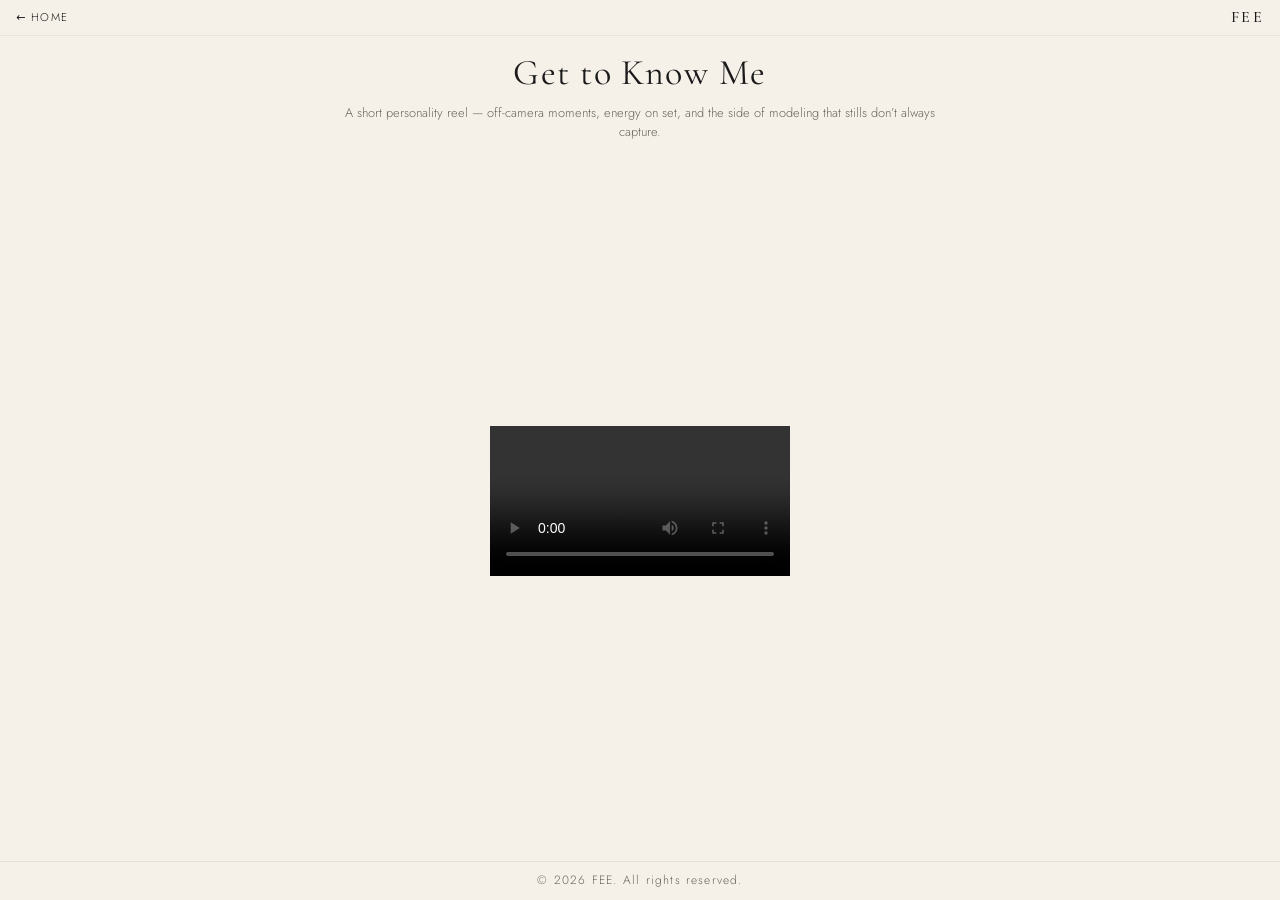
==== get-to-know-me/index.html @ 18162d3c "Launch FEE modeling portfolio for felisawiley.com. Static site with portfolio gallery, past-work pag" ====
<!DOCTYPE html>
<html lang="en">
<head>
  <meta charset="UTF-8">
  <meta name="viewport" content="width=device-width, initial-scale=1.0">
  <title>Get to Know Me | FEE — Personality Reel</title>
  <meta name="description" content="Watch FEE's personality reel — off-camera moments, on-set energy, and the side of modeling that stills don't always capture.">
  <meta name="robots" content="index, follow">
  <link rel="canonical" href="https://felisawiley.com/get-to-know-me/">
  <meta property="og:type" content="video.other">
  <meta property="og:site_name" content="FEE">
  <meta property="og:title" content="Get to Know Me | FEE — Personality Reel">
  <meta property="og:description" content="Personality reel featuring fashion model FEE — energy on set and off-camera moments.">
  <meta property="og:url" content="https://felisawiley.com/get-to-know-me/">
  <meta property="og:image" content="https://felisawiley.com/images/web/personality-laugh.jpg">
  <meta property="og:video" content="https://felisawiley.com/videos/get-to-know-me.mp4">
  <meta property="og:video:type" content="video/mp4">
  <meta name="twitter:card" content="summary_large_image">
  <meta name="twitter:title" content="Get to Know Me | FEE — Personality Reel">
  <meta name="twitter:description" content="Personality reel featuring fashion model FEE — energy on set and off-camera moments.">
  <meta name="twitter:image" content="https://felisawiley.com/images/web/personality-laugh.jpg">
  <script type="application/ld+json">
  {
    "@context": "https://schema.org",
    "@graph": [
      {
        "@type": "BreadcrumbList",
        "itemListElement": [
          { "@type": "ListItem", "position": 1, "name": "Home", "item": "https://felisawiley.com/" },
          { "@type": "ListItem", "position": 2, "name": "Get to Know Me", "item": "https://felisawiley.com/get-to-know-me/" }
        ]
      },
      {
        "@type": "VideoObject",
        "name": "Get to Know Me — FEE Personality Reel",
        "description": "Personality reel of fashion model FEE.",
        "contentUrl": "https://felisawiley.com/videos/get-to-know-me.mp4",
        "thumbnailUrl": "https://felisawiley.com/images/web/personality-laugh.jpg"
      }
    ]
  }
  </script>
  <link rel="preconnect" href="https://fonts.googleapis.com">
  <link rel="preconnect" href="https://fonts.gstatic.com" crossorigin>
  <link href="https://fonts.googleapis.com/css2?family=Cormorant+Garamond:ital,wght@0,400;0,500;0,600;1,400&family=Jost:wght@300;400;500&display=swap" rel="stylesheet">
  <link rel="stylesheet" href="../css/style.css">
</head>
<body class="subpage subpage--video">
  <header class="subpage-header">
    <a href="/" class="subpage-back">&larr; Home</a>
    <a href="/" class="nav-logo">FEE</a>
  </header>

  <main class="subpage-main">
    <article class="subpage-article">
      <h1>Get to Know Me</h1>
      <p class="subpage-blurb">
        A short personality reel — off-camera moments, energy on set, and the side of modeling that stills don&rsquo;t always capture.
      </p>

      <div class="video-wrap video-wrap--viewport">
        <video controls playsinline preload="metadata" title="FEE personality reel">
          <source src="../videos/get-to-know-me.mp4" type="video/mp4">
          Your browser does not support embedded video.
        </video>
      </div>
    </article>
  </main>

  <footer class="site-footer">
    <p>&copy; <span id="year"></span> FEE. All rights reserved.</p>
  </footer>

  <script src="../js/main.js"></script>
</body>
</html>
---- css/style.css ----
:root {
  --cream: #f5f0e8;
  --sand: #d4c4a8;
  --charcoal: #1a1a1a;
  --warm-gray: #6b6560;
  --accent: #8b3a3a;
  --white: #ffffff;
  --font-display: "Cormorant Garamond", Georgia, serif;
  --font-body: "Jost", system-ui, sans-serif;
  --header-height: 2.25rem;
  --section-pad-y: 2.5rem;
  --section-pad-x: 1.25rem;
  --transition: 0.35s cubic-bezier(0.4, 0, 0.2, 1);
}

*,
*::before,
*::after {
  box-sizing: border-box;
  margin: 0;
  padding: 0;
}

html {
  scroll-behavior: smooth;
  overflow-x: clip;
  width: 100%;
}

body {
  font-family: var(--font-body);
  font-weight: 300;
  font-size: 1rem;
  line-height: 1.6;
  color: var(--charcoal);
  background: var(--cream);
  -webkit-font-smoothing: antialiased;
  width: 100%;
  max-width: 100%;
  overflow-x: clip;
}

main {
  width: 100%;
  max-width: 100%;
}

img {
  display: block;
  max-width: 100%;
  height: auto;
}

a {
  color: inherit;
  text-decoration: none;
}

button {
  font: inherit;
  cursor: pointer;
  border: none;
  background: none;
}

/* Header */

.site-header {
  position: fixed;
  top: 0;
  left: 0;
  right: 0;
  z-index: 100;
  height: var(--header-height);
  background: rgba(245, 240, 232, 0.92);
  backdrop-filter: blur(12px);
  border-bottom: 1px solid rgba(26, 26, 26, 0.06);
}

.nav {
  max-width: 1200px;
  margin: 0 auto;
  padding: 0 1rem;
  height: 100%;
  display: flex;
  align-items: center;
  justify-content: space-between;
}

.nav-logo {
  font-family: var(--font-display);
  font-size: 1rem;
  font-weight: 500;
  letter-spacing: 0.15em;
}

.nav-links {
  display: flex;
  gap: 1.25rem;
  list-style: none;
}

.nav-links a {
  font-size: 0.625rem;
  font-weight: 400;
  letter-spacing: 0.15em;
  text-transform: uppercase;
  transition: color var(--transition);
}

.nav-links a:hover {
  color: var(--accent);
}

.nav-toggle {
  display: none;
  flex-direction: column;
  gap: 6px;
  padding: 4px;
}

.nav-toggle span {
  display: block;
  width: 24px;
  height: 1.5px;
  background: var(--charcoal);
  transition: var(--transition);
}

/* Hero */

.hero {
  min-height: auto;
  width: 100%;
  max-width: 100%;
  padding: calc(var(--header-height) + 0.75rem) var(--section-pad-x) 0.75rem;
  display: flex;
  align-items: center;
  justify-content: center;
  text-align: center;
}

.hero-content {
  width: 100%;
  max-width: 900px;
  padding: 0;
}

.hero-eyebrow {
  font-size: 0.6rem;
  letter-spacing: 0.2em;
  text-transform: uppercase;
  color: var(--warm-gray);
  margin-bottom: 0.35rem;
}

.hero h1 {
  font-family: var(--font-display);
  font-size: clamp(2rem, 6vw, 3.25rem);
  font-weight: 400;
  line-height: 0.95;
  letter-spacing: 0.06em;
  margin-bottom: 0.35rem;
}

.hero-tagline {
  font-size: 0.85rem;
  color: var(--warm-gray);
  margin-bottom: 0.75rem;
  font-style: italic;
  font-family: var(--font-display);
}

.btn {
  display: inline-block;
  padding: 0.6rem 1.5rem;
  font-size: 0.65rem;
  font-weight: 400;
  letter-spacing: 0.2em;
  text-transform: uppercase;
  border: 1px solid var(--charcoal);
  transition: background var(--transition), color var(--transition);
}

.btn:hover {
  background: var(--charcoal);
  color: var(--cream);
}

.hero-actions {
  display: flex;
  flex-wrap: wrap;
  gap: 0.65rem;
  justify-content: center;
  max-width: 100%;
}

.btn--outline {
  background: transparent;
}

.btn--outline:hover {
  background: var(--charcoal);
  color: var(--cream);
}

/* About */

.about {
  padding: var(--section-pad-y) var(--section-pad-x);
  background: var(--white);
}

.about-inner {
  max-width: 1100px;
  margin: 0 auto;
  display: grid;
  grid-template-columns: 1fr 1fr;
  gap: 4rem;
  align-items: center;
}

.about-image img {
  width: 100%;
  aspect-ratio: 4 / 5;
  object-fit: cover;
}

.about-inner--text {
  grid-template-columns: 1fr;
  max-width: 680px;
  text-align: center;
}

.about-text h2,
.stats h2,
.portfolio h2,
.past-work h2,
.contact h2 {
  font-family: var(--font-display);
  font-size: clamp(1.75rem, 4vw, 2.5rem);
  font-weight: 400;
  margin-bottom: 1rem;
  letter-spacing: 0.05em;
}

.about-text p {
  color: var(--warm-gray);
  margin-bottom: 0.75rem;
}

.about-text p:last-child {
  margin-bottom: 0;
}

/* Stats */

.stats {
  padding: var(--section-pad-y) var(--section-pad-x);
  background: var(--charcoal);
  color: var(--cream);
}

.stats-inner {
  max-width: 900px;
  margin: 0 auto;
  text-align: center;
}

.stats h2 {
  color: var(--cream);
}

.stats-grid {
  display: grid;
  grid-template-columns: repeat(4, 1fr);
  gap: 1.25rem 1rem;
  margin-top: 1.25rem;
}

.stat dt {
  font-size: 0.7rem;
  letter-spacing: 0.2em;
  text-transform: uppercase;
  color: var(--sand);
  margin-bottom: 0.4rem;
}

.stat dd {
  font-family: var(--font-display);
  font-size: 1.35rem;
  font-weight: 500;
}

/* Past Work */

.past-work {
  padding: var(--section-pad-y) var(--section-pad-x);
  background: var(--white);
}

.past-work-inner {
  max-width: 1200px;
  margin: 0 auto;
}

.section-tag {
  font-size: 0.65rem;
  letter-spacing: 0.25em;
  text-transform: uppercase;
  color: var(--warm-gray);
  text-align: center;
  margin-bottom: 0.35rem;
}

.past-work h2 {
  text-align: center;
  letter-spacing: 0.04em;
}

.past-work-list {
  list-style: none;
  max-width: 640px;
  margin: 0 auto;
}

.past-work-link {
  display: block;
  padding: 0.85rem 0;
  border-bottom: 1px solid rgba(26, 26, 26, 0.1);
  transition: color var(--transition);
}

.past-work-list li:first-child .past-work-link {
  border-top: 1px solid rgba(26, 26, 26, 0.1);
}

.past-work-link:hover {
  color: var(--accent);
}

.past-work-title {
  display: block;
  font-family: var(--font-display);
  font-size: 1.2rem;
  margin-bottom: 0.2rem;
}

.past-work-meta {
  display: block;
  font-size: 0.75rem;
  letter-spacing: 0.08em;
  color: var(--warm-gray);
}

.past-work-cite {
  text-align: center;
  color: var(--warm-gray);
  font-size: 0.85rem;
  margin-bottom: 1rem;
  letter-spacing: 0.04em;
}

/* Subpages (not in main nav) */

.subpage-header {
  position: sticky;
  top: 0;
  z-index: 100;
  display: flex;
  align-items: center;
  justify-content: space-between;
  width: 100%;
  height: var(--header-height);
  padding: 0 1rem;
  background: rgba(245, 240, 232, 0.92);
  backdrop-filter: blur(12px);
  border-bottom: 1px solid rgba(26, 26, 26, 0.06);
}

.subpage-back {
  font-size: 0.7rem;
  letter-spacing: 0.12em;
  text-transform: uppercase;
  transition: color var(--transition);
}

.subpage-back:hover {
  color: var(--accent);
}

.subpage-main {
  width: 100%;
  max-width: 100%;
  padding: 1.5rem var(--section-pad-x) 2.5rem;
}

.subpage-article {
  max-width: 900px;
  margin: 0 auto;
}

.subpage-article h1 {
  font-family: var(--font-display);
  font-size: clamp(1.5rem, 4vw, 2.25rem);
  font-weight: 400;
  text-align: center;
  margin-bottom: 0.5rem;
  letter-spacing: 0.04em;
}

.subpage-blurb {
  max-width: 620px;
  margin: 0 auto 1.25rem;
  text-align: center;
  color: var(--warm-gray);
  font-size: 0.9rem;
  line-height: 1.65;
}

.credits-list {
  display: grid;
  grid-template-columns: repeat(auto-fit, minmax(200px, 1fr));
  gap: 0.75rem 1rem;
  max-width: 700px;
  margin: 0 auto 1.25rem;
  text-align: center;
}

.credit dt {
  font-size: 0.65rem;
  letter-spacing: 0.15em;
  text-transform: uppercase;
  color: var(--warm-gray);
  margin-bottom: 0.25rem;
}

.credit dd {
  font-size: 0.85rem;
}

.past-work-cite a {
  border-bottom: 1px solid rgba(26, 26, 26, 0.2);
  transition: color var(--transition);
}

.past-work-cite a:hover {
  color: var(--accent);
}

.video-wrap {
  max-width: 900px;
  margin: 0 auto;
  background: var(--charcoal);
}

.video-wrap video {
  display: block;
  width: 100%;
  height: auto;
  vertical-align: middle;
}

/* Portrait / tall video pages — fill viewport without scrolling */
.subpage--video {
  min-height: 100dvh;
  display: flex;
  flex-direction: column;
}

.subpage--video .subpage-main {
  flex: 1 1 0;
  display: flex;
  flex-direction: column;
  align-items: center;
  width: 100%;
  max-width: 100%;
  padding: 0.5rem var(--section-pad-x) 0.35rem;
  min-height: 0;
  overflow-x: clip;
  overflow-y: hidden;
}

.subpage--video .subpage-article {
  flex: 1 1 0;
  display: flex;
  flex-direction: column;
  min-height: 0;
  width: 100%;
  max-width: 900px;
  margin-inline: auto;
  overflow-x: clip;
  overflow-y: hidden;
}

.subpage--video .subpage-article > :not(.video-wrap--viewport) {
  flex-shrink: 0;
}

.subpage--video .site-footer {
  flex-shrink: 0;
  padding: 0.6rem var(--section-pad-x);
}

.subpage--video .subpage-article .section-tag {
  margin-bottom: 0.25rem;
}

.subpage--video .subpage-article h1 {
  margin-bottom: 0.15rem;
}

.subpage--video .past-work-cite {
  margin-bottom: 0.25rem;
}

.subpage--video .subpage-blurb {
  font-size: 0.8rem;
  line-height: 1.45;
  margin-bottom: 0.4rem;
}

.video-wrap--viewport {
  flex: 1 1 0;
  display: flex;
  justify-content: center;
  align-items: center;
  width: 100%;
  min-height: 0;
  max-width: 100%;
  background: transparent;
  overflow: hidden;
}

.video-wrap--viewport video {
  display: block;
  width: auto;
  height: auto;
  max-width: 100%;
  max-height: 100%;
  object-fit: contain;
  background: var(--charcoal);
}

.subpage-blurb a {
  border-bottom: 1px solid rgba(26, 26, 26, 0.2);
  transition: color var(--transition);
}

.subpage-blurb a:hover {
  color: var(--accent);
}

/* Portfolio */

.portfolio {
  padding: var(--section-pad-y) var(--section-pad-x);
}

.portfolio-header {
  max-width: 1200px;
  margin: 0 auto 1rem;
  text-align: center;
}

.gallery-scroll {
  max-width: 1200px;
  margin: 0 auto;
  max-height: min(65vh, 560px);
  overflow-y: auto;
  overflow-x: hidden;
  padding-right: 0.5rem;
  border: 1px solid rgba(26, 26, 26, 0.08);
  background: var(--white);
  scrollbar-width: thin;
  scrollbar-color: var(--sand) var(--cream);
}

.gallery-scroll::-webkit-scrollbar {
  width: 8px;
}

.gallery-scroll::-webkit-scrollbar-track {
  background: var(--cream);
}

.gallery-scroll::-webkit-scrollbar-thumb {
  background: var(--sand);
  border-radius: 4px;
}

.gallery-scroll::-webkit-scrollbar-thumb:hover {
  background: var(--warm-gray);
}

.gallery {
  padding: 0.75rem;
  columns: 3;
  column-gap: 0.75rem;
}

.gallery-item {
  break-inside: avoid;
  margin-bottom: 0.75rem;
}

.gallery-item figcaption {
  margin-top: 0.35rem;
  font-size: 0.75rem;
  letter-spacing: 0.1em;
  text-transform: uppercase;
  color: var(--warm-gray);
  text-align: center;
}

.gallery-empty {
  column-span: all;
  text-align: center;
  color: var(--warm-gray);
  font-size: 0.9rem;
  padding: 3rem 1rem;
}

.gallery-trigger {
  display: block;
  width: 100%;
  overflow: hidden;
  position: relative;
}

.gallery-trigger::after {
  content: "";
  position: absolute;
  inset: 0;
  background: rgba(26, 26, 26, 0);
  transition: background var(--transition);
}

.gallery-trigger:hover::after {
  background: rgba(26, 26, 26, 0.12);
}

.gallery-trigger img {
  width: 100%;
  transition: transform 0.6s ease;
}

.gallery-trigger:hover img {
  transform: scale(1.03);
}

/* Site-wide password gate */

.site-gate-card {
  max-width: 400px;
  margin: 0 auto;
  padding: 3rem 2rem;
  text-align: center;
  border: 1px solid rgba(26, 26, 26, 0.1);
  background: var(--cream);
}

.site-gate-card h2 {
  font-family: var(--font-display);
  font-size: 1.75rem;
  font-weight: 400;
  margin-bottom: 0.75rem;
}

.site-gate-card p {
  color: var(--warm-gray);
  margin-bottom: 1.5rem;
}

.site-gate-form {
  display: flex;
  flex-direction: column;
  gap: 1rem;
}

.site-gate-form input {
  padding: 0.85rem 1rem;
  border: 1px solid rgba(26, 26, 26, 0.2);
  background: var(--white);
  font-family: var(--font-body);
  font-size: 0.95rem;
  text-align: center;
  letter-spacing: 0.1em;
}

.site-gate-form input:focus {
  outline: none;
  border-color: var(--charcoal);
}

.site-gate-error {
  color: var(--accent);
  font-size: 0.85rem;
  margin-top: 1rem;
}

.site-gate {
  position: fixed;
  inset: 0;
  z-index: 300;
  background: var(--cream);
  display: flex;
  align-items: center;
  justify-content: center;
  padding: 1.5rem;
}

.site-gate[hidden] {
  display: none;
}

body.site-locked > header,
body.site-locked > main,
body.site-locked > footer {
  display: none;
}

.site-gate-card .nav-logo {
  display: block;
  font-family: var(--font-display);
  font-size: 2rem;
  letter-spacing: 0.2em;
  margin-bottom: 2rem;
}

.sr-only {
  position: absolute;
  width: 1px;
  height: 1px;
  padding: 0;
  margin: -1px;
  overflow: hidden;
  clip: rect(0, 0, 0, 0);
  border: 0;
}

/* Contact */

.contact {
  padding: var(--section-pad-y) var(--section-pad-x);
  background: var(--white);
  text-align: center;
}

.contact-inner {
  max-width: 600px;
  margin: 0 auto;
}

.contact p {
  color: var(--warm-gray);
  margin-bottom: 0.5rem;
}

.contact-email {
  display: inline-block;
  font-family: var(--font-display);
  font-size: 1.35rem;
  border-bottom: 1px solid var(--charcoal);
  padding-bottom: 0.15rem;
  margin: 0.5rem 0;
  transition: color var(--transition);
}

.contact-email:hover {
  color: var(--accent);
}

.contact-note {
  font-size: 0.8rem;
  font-style: italic;
  margin-top: 0.75rem;
}

/* Footer */

.site-footer {
  padding: 1.25rem var(--section-pad-x);
  text-align: center;
  font-size: 0.75rem;
  letter-spacing: 0.1em;
  color: var(--warm-gray);
  border-top: 1px solid rgba(26, 26, 26, 0.08);
}

/* Lightbox */

.lightbox {
  position: fixed;
  inset: 0;
  z-index: 200;
  background: rgba(10, 10, 10, 0.95);
  display: flex;
  align-items: center;
  justify-content: center;
  padding: 2rem;
}

.lightbox[hidden] {
  display: none;
}

.lightbox-content {
  max-width: 90vw;
  max-height: 90vh;
  text-align: center;
}

.lightbox-content img {
  max-width: 90vw;
  max-height: 80vh;
  object-fit: contain;
  margin: 0 auto;
}

.lightbox-caption {
  color: var(--sand);
  font-size: 0.85rem;
  margin-top: 1rem;
  letter-spacing: 0.05em;
}

.lightbox-close,
.lightbox-prev,
.lightbox-next {
  position: absolute;
  color: var(--cream);
  font-size: 2rem;
  line-height: 1;
  padding: 1rem;
  opacity: 0.7;
  transition: opacity var(--transition);
  z-index: 201;
}

.lightbox-close:hover,
.lightbox-prev:hover,
.lightbox-next:hover {
  opacity: 1;
}

.lightbox-close {
  top: 0.5rem;
  right: 1rem;
  font-size: 2.5rem;
}

.lightbox-prev {
  left: 1rem;
  top: 50%;
  transform: translateY(-50%);
}

.lightbox-next {
  right: 1rem;
  top: 50%;
  transform: translateY(-50%);
}

/* Responsive */

@media (max-width: 900px) {
  :root {
    --section-pad-y: 2rem;
  }

  .about-inner {
    grid-template-columns: 1fr;
    gap: 1.25rem;
  }

  .stats-grid {
    grid-template-columns: repeat(2, 1fr);
  }

  .gallery-scroll {
    max-height: min(60vh, 480px);
  }

  .gallery {
    columns: 2;
  }

  .nav-toggle {
    display: flex;
  }

  .nav-links {
    position: fixed;
    top: var(--header-height);
    left: 0;
    right: 0;
    background: var(--cream);
    flex-direction: column;
    align-items: center;
    padding: 2rem;
    gap: 1.5rem;
    transform: translateY(-120%);
    opacity: 0;
    pointer-events: none;
    transition: var(--transition);
    border-bottom: 1px solid rgba(26, 26, 26, 0.08);
  }

  .nav-links.open {
    transform: translateY(0);
    opacity: 1;
    pointer-events: auto;
  }
}

@media (max-width: 540px) {
  .gallery {
    columns: 1;
  }

  .stats-grid {
    grid-template-columns: 1fr 1fr;
    gap: 1rem;
  }
}
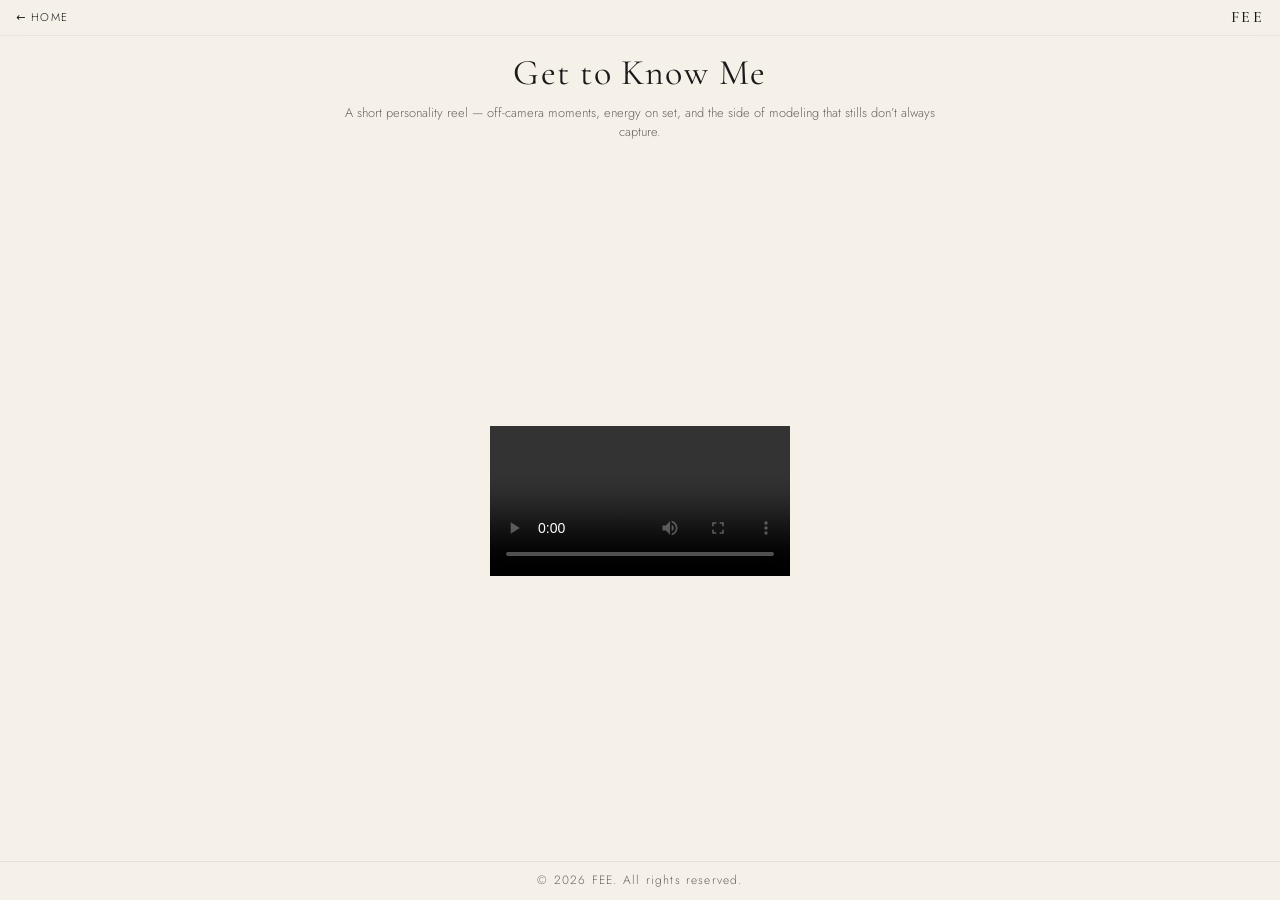
==== commit 8ff20676: "Update site domain and SEO URLs to itsmefee.com. Align CNAME, sitemap, robots.txt, contact email, an" ====
--- a/get-to-know-me/index.html
+++ b/get-to-know-me/index.html
@@ -6,19 +6,19 @@
   <title>Get to Know Me | FEE — Personality Reel</title>
   <meta name="description" content="Watch FEE's personality reel — off-camera moments, on-set energy, and the side of modeling that stills don't always capture.">
   <meta name="robots" content="index, follow">
-  <link rel="canonical" href="https://felisawiley.com/get-to-know-me/">
+  <link rel="canonical" href="https://itsmefee.com/get-to-know-me/">
   <meta property="og:type" content="video.other">
   <meta property="og:site_name" content="FEE">
   <meta property="og:title" content="Get to Know Me | FEE — Personality Reel">
   <meta property="og:description" content="Personality reel featuring fashion model FEE — energy on set and off-camera moments.">
-  <meta property="og:url" content="https://felisawiley.com/get-to-know-me/">
-  <meta property="og:image" content="https://felisawiley.com/images/web/personality-laugh.jpg">
-  <meta property="og:video" content="https://felisawiley.com/videos/get-to-know-me.mp4">
+  <meta property="og:url" content="https://itsmefee.com/get-to-know-me/">
+  <meta property="og:image" content="https://itsmefee.com/images/web/personality-laugh.jpg">
+  <meta property="og:video" content="https://itsmefee.com/videos/get-to-know-me.mp4">
   <meta property="og:video:type" content="video/mp4">
   <meta name="twitter:card" content="summary_large_image">
   <meta name="twitter:title" content="Get to Know Me | FEE — Personality Reel">
   <meta name="twitter:description" content="Personality reel featuring fashion model FEE — energy on set and off-camera moments.">
-  <meta name="twitter:image" content="https://felisawiley.com/images/web/personality-laugh.jpg">
+  <meta name="twitter:image" content="https://itsmefee.com/images/web/personality-laugh.jpg">
   <script type="application/ld+json">
   {
     "@context": "https://schema.org",
@@ -26,16 +26,16 @@
       {
         "@type": "BreadcrumbList",
         "itemListElement": [
-          { "@type": "ListItem", "position": 1, "name": "Home", "item": "https://felisawiley.com/" },
-          { "@type": "ListItem", "position": 2, "name": "Get to Know Me", "item": "https://felisawiley.com/get-to-know-me/" }
+          { "@type": "ListItem", "position": 1, "name": "Home", "item": "https://itsmefee.com/" },
+          { "@type": "ListItem", "position": 2, "name": "Get to Know Me", "item": "https://itsmefee.com/get-to-know-me/" }
         ]
       },
       {
         "@type": "VideoObject",
         "name": "Get to Know Me — FEE Personality Reel",
         "description": "Personality reel of fashion model FEE.",
-        "contentUrl": "https://felisawiley.com/videos/get-to-know-me.mp4",
-        "thumbnailUrl": "https://felisawiley.com/images/web/personality-laugh.jpg"
+        "contentUrl": "https://itsmefee.com/videos/get-to-know-me.mp4",
+        "thumbnailUrl": "https://itsmefee.com/images/web/personality-laugh.jpg"
       }
     ]
   }
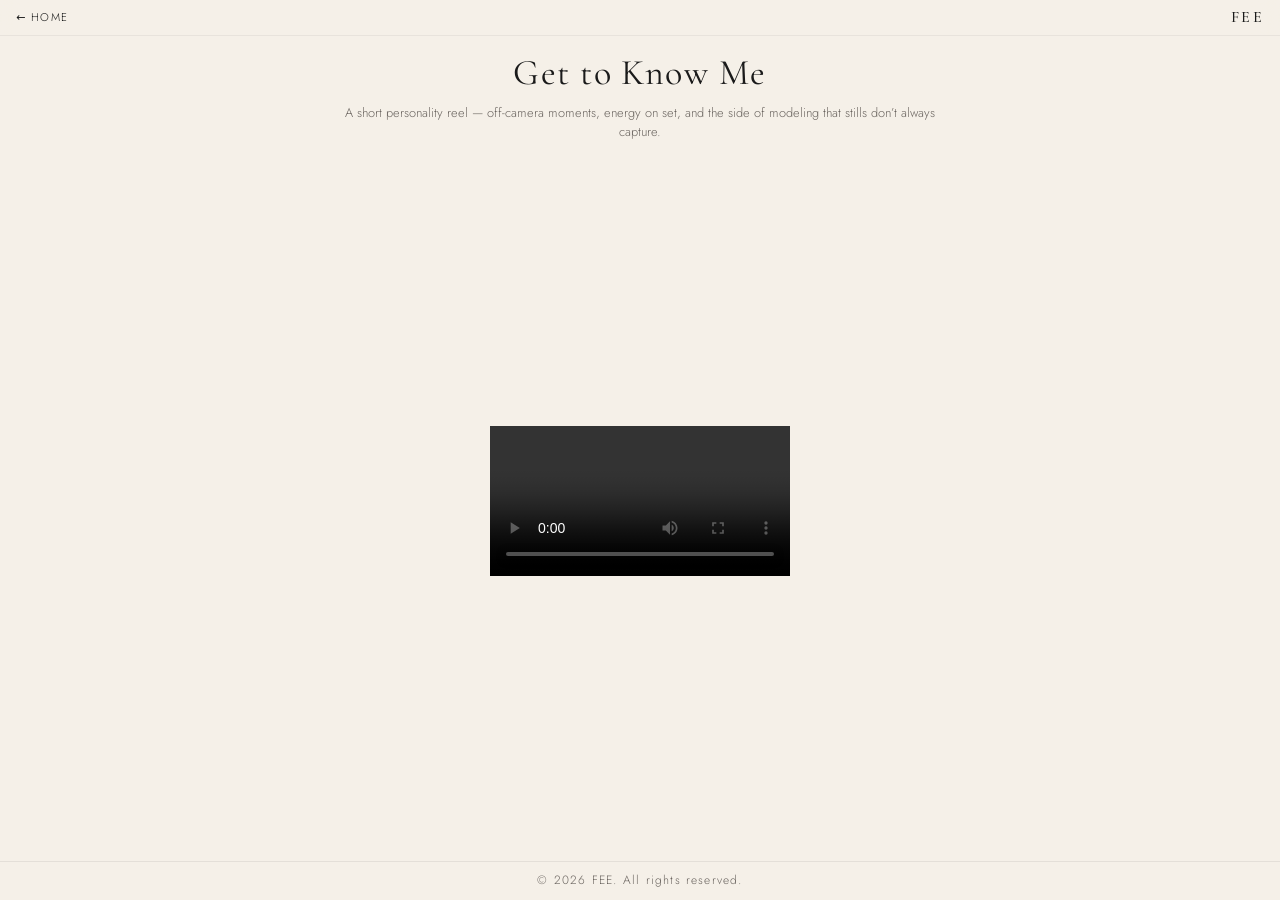
==== commit 61e3976f: "Add high-quality FEE favicon assets for itsmefee.com. Ship SVG, multi-size ICO, and PNG icons render" ====
--- a/get-to-know-me/index.html
+++ b/get-to-know-me/index.html
@@ -3,6 +3,9 @@
 <head>
   <meta charset="UTF-8">
   <meta name="viewport" content="width=device-width, initial-scale=1.0">
+  <link rel="icon" href="/favicon.svg" type="image/svg+xml">
+  <link rel="icon" href="/favicon.ico" sizes="any">
+  <link rel="apple-touch-icon" href="/apple-touch-icon.png">
   <title>Get to Know Me | FEE — Personality Reel</title>
   <meta name="description" content="Watch FEE's personality reel — off-camera moments, on-set energy, and the side of modeling that stills don't always capture.">
   <meta name="robots" content="index, follow">
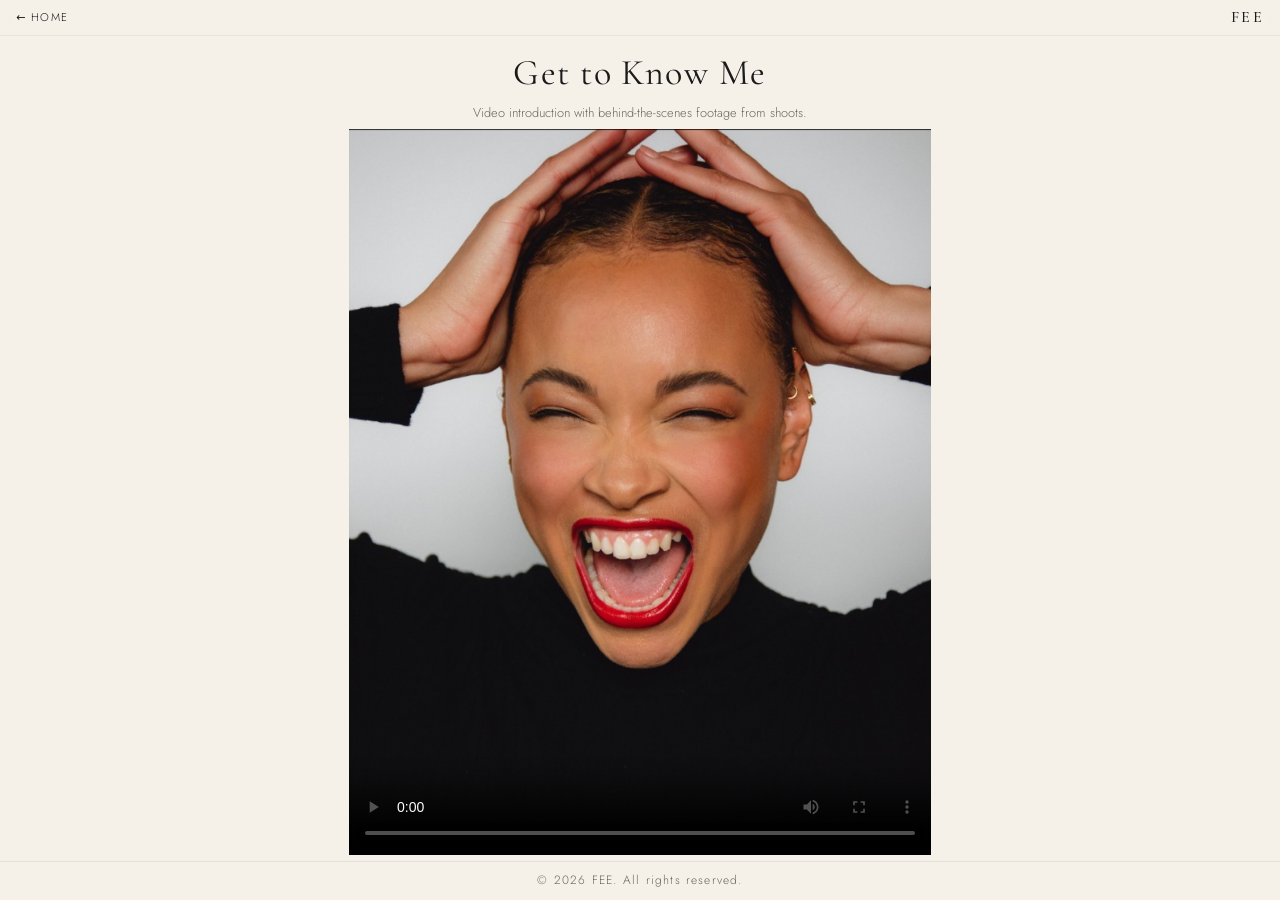
==== commit e4e73ff9: "Expand SEO metadata sitewide and tighten portfolio copy. Add manifest, structured data, social previ" ====
--- a/get-to-know-me/index.html
+++ b/get-to-know-me/index.html
@@ -3,25 +3,40 @@
 <head>
   <meta charset="UTF-8">
   <meta name="viewport" content="width=device-width, initial-scale=1.0">
+  <link rel="icon" href="/favicon.ico" sizes="48x48">
+  <link rel="icon" type="image/png" sizes="32x32" href="/favicon-32x32.png">
+  <link rel="icon" type="image/png" sizes="16x16" href="/favicon-16x16.png">
   <link rel="icon" href="/favicon.svg" type="image/svg+xml">
-  <link rel="icon" href="/favicon.ico" sizes="any">
-  <link rel="apple-touch-icon" href="/apple-touch-icon.png">
-  <title>Get to Know Me | FEE — Personality Reel</title>
-  <meta name="description" content="Watch FEE's personality reel — off-camera moments, on-set energy, and the side of modeling that stills don't always capture.">
-  <meta name="robots" content="index, follow">
+  <link rel="apple-touch-icon" sizes="180x180" href="/apple-touch-icon.png">
+  <link rel="manifest" href="/site.webmanifest">
+  <title>Get to Know Me | FEE</title>
+  <meta name="description" content="Video introduction with behind-the-scenes footage from FEE's modeling work.">
+  <meta name="robots" content="index, follow, max-image-preview:large, max-snippet:-1, max-video-preview:-1">
+  <meta name="author" content="FEE">
   <link rel="canonical" href="https://itsmefee.com/get-to-know-me/">
+  <link rel="alternate" hreflang="en" href="https://itsmefee.com/get-to-know-me/">
+  <link rel="alternate" hreflang="x-default" href="https://itsmefee.com/get-to-know-me/">
+  <link rel="sitemap" type="application/xml" title="Sitemap" href="/sitemap.xml">
+  <meta name="theme-color" content="#f5f0e8">
   <meta property="og:type" content="video.other">
   <meta property="og:site_name" content="FEE">
-  <meta property="og:title" content="Get to Know Me | FEE — Personality Reel">
-  <meta property="og:description" content="Personality reel featuring fashion model FEE — energy on set and off-camera moments.">
+  <meta property="og:title" content="Get to Know Me | FEE">
+  <meta property="og:description" content="Video introduction with behind-the-scenes footage from FEE's modeling work.">
   <meta property="og:url" content="https://itsmefee.com/get-to-know-me/">
   <meta property="og:image" content="https://itsmefee.com/images/web/personality-laugh.jpg">
+  <meta property="og:image:width" content="1200">
+  <meta property="og:image:height" content="1500">
+  <meta property="og:image:alt" content="FEE laughing in a personality portrait">
+  <meta property="og:locale" content="en_US">
   <meta property="og:video" content="https://itsmefee.com/videos/get-to-know-me.mp4">
   <meta property="og:video:type" content="video/mp4">
+  <meta property="og:video:width" content="1280">
+  <meta property="og:video:height" content="2310">
   <meta name="twitter:card" content="summary_large_image">
-  <meta name="twitter:title" content="Get to Know Me | FEE — Personality Reel">
-  <meta name="twitter:description" content="Personality reel featuring fashion model FEE — energy on set and off-camera moments.">
+  <meta name="twitter:title" content="Get to Know Me | FEE">
+  <meta name="twitter:description" content="Video introduction with behind-the-scenes footage from FEE's modeling work.">
   <meta name="twitter:image" content="https://itsmefee.com/images/web/personality-laugh.jpg">
+  <meta name="twitter:image:alt" content="FEE laughing in a personality portrait">
   <script type="application/ld+json">
   {
     "@context": "https://schema.org",
@@ -34,11 +49,32 @@
         ]
       },
       {
+        "@type": "WebPage",
+        "@id": "https://itsmefee.com/get-to-know-me/#webpage",
+        "url": "https://itsmefee.com/get-to-know-me/",
+        "name": "Get to Know Me | FEE",
+        "description": "Video introduction with behind-the-scenes footage from FEE's modeling work.",
+        "inLanguage": "en-US",
+        "isPartOf": { "@id": "https://itsmefee.com/#website" },
+        "primaryImageOfPage": {
+          "@type": "ImageObject",
+          "url": "https://itsmefee.com/images/web/personality-laugh.jpg",
+          "width": 1200,
+          "height": 1500
+        }
+      },
+      {
         "@type": "VideoObject",
-        "name": "Get to Know Me — FEE Personality Reel",
-        "description": "Personality reel of fashion model FEE.",
+        "@id": "https://itsmefee.com/get-to-know-me/#video",
+        "name": "Get to Know Me, FEE",
+        "description": "Video introduction with behind-the-scenes footage from FEE's modeling work.",
         "contentUrl": "https://itsmefee.com/videos/get-to-know-me.mp4",
-        "thumbnailUrl": "https://itsmefee.com/images/web/personality-laugh.jpg"
+        "embedUrl": "https://itsmefee.com/get-to-know-me/",
+        "thumbnailUrl": "https://itsmefee.com/images/web/personality-laugh.jpg",
+        "uploadDate": "2026-01-01",
+        "duration": "PT1M24S",
+        "inLanguage": "en-US",
+        "publisher": { "@type": "Organization", "name": "FEE", "url": "https://itsmefee.com/" }
       }
     ]
   }
@@ -54,15 +90,15 @@
     <a href="/" class="nav-logo">FEE</a>
   </header>
 
-  <main class="subpage-main">
+  <main class="subpage-main" id="main-content">
     <article class="subpage-article">
       <h1>Get to Know Me</h1>
       <p class="subpage-blurb">
-        A short personality reel — off-camera moments, energy on set, and the side of modeling that stills don&rsquo;t always capture.
+        Video introduction with behind-the-scenes footage from shoots.
       </p>
 
       <div class="video-wrap video-wrap--viewport">
-        <video controls playsinline preload="metadata" title="FEE personality reel">
+        <video controls playsinline preload="metadata" poster="../images/web/personality-laugh.jpg" title="FEE video introduction" aria-label="FEE video introduction">
           <source src="../videos/get-to-know-me.mp4" type="video/mp4">
           Your browser does not support embedded video.
         </video>
--- a/css/style.css
+++ b/css/style.css
@@ -228,7 +228,7 @@
 
 .about-inner--text {
   grid-template-columns: 1fr;
-  max-width: 680px;
+  max-width: 900px;
   text-align: center;
 }
 
@@ -739,6 +739,22 @@
   border: 0;
 }
 
+.skip-link {
+  position: absolute;
+  top: -100%;
+  left: 1rem;
+  z-index: 2000;
+  padding: 0.5rem 0.75rem;
+  background: var(--charcoal);
+  color: var(--cream);
+  font-size: 0.875rem;
+  text-decoration: none;
+}
+
+.skip-link:focus {
+  top: 1rem;
+}
+
 /* Contact */
 
 .contact {
@@ -758,23 +774,14 @@
 }
 
 .contact-email {
-  display: inline-block;
-  font-family: var(--font-display);
-  font-size: 1.35rem;
-  border-bottom: 1px solid var(--charcoal);
-  padding-bottom: 0.15rem;
-  margin: 0.5rem 0;
+  color: inherit;
+  border-bottom: 1px solid currentColor;
+  padding-bottom: 0.05rem;
   transition: color var(--transition);
 }
 
 .contact-email:hover {
   color: var(--accent);
-}
-
-.contact-note {
-  font-size: 0.8rem;
-  font-style: italic;
-  margin-top: 0.75rem;
 }
 
 /* Footer */
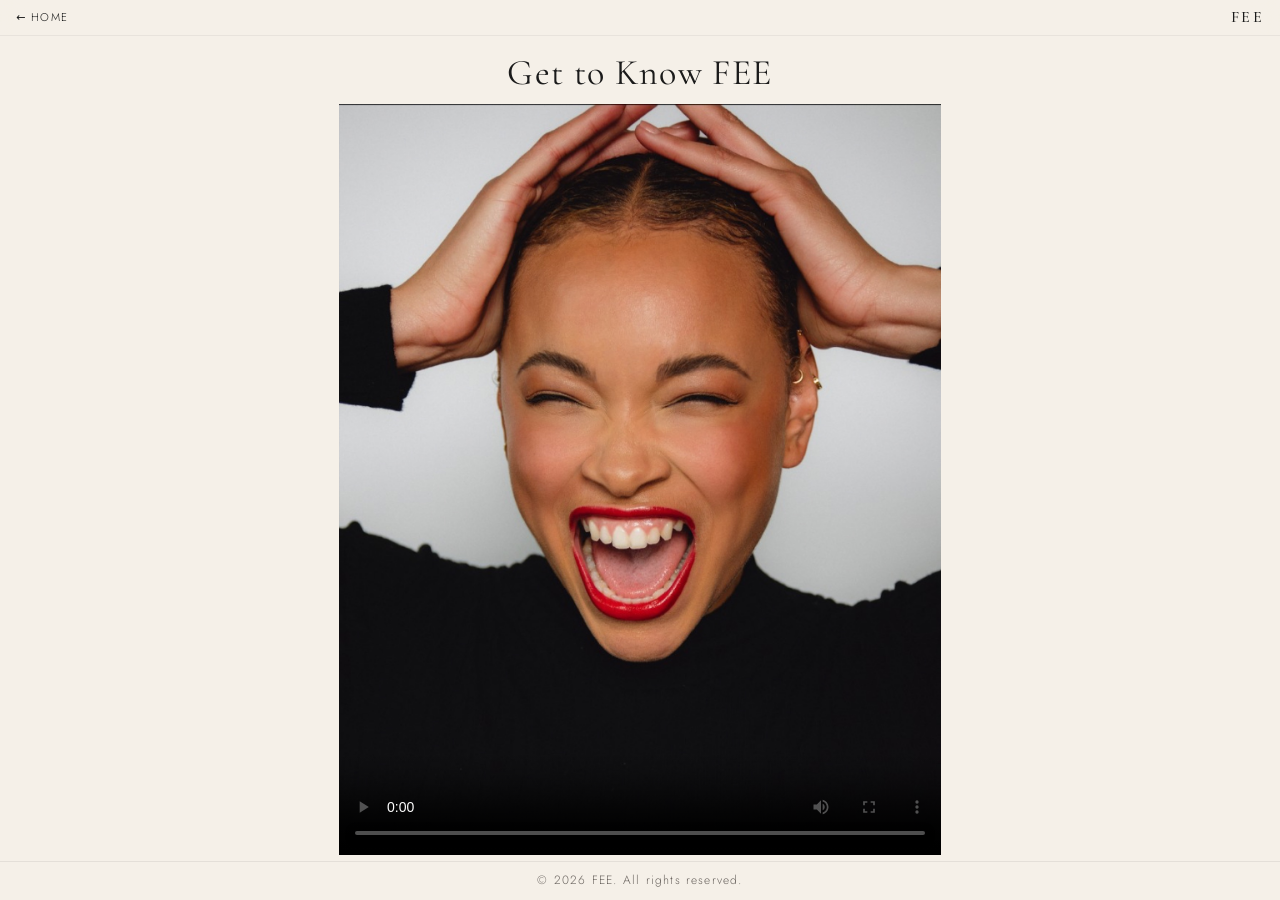
==== commit 5cbee778: "Refine past work pages and Get to Know FEE content. Rename the personality video page, align past wo" ====
--- a/get-to-know-me/index.html
+++ b/get-to-know-me/index.html
@@ -9,8 +9,8 @@
   <link rel="icon" href="/favicon.svg" type="image/svg+xml">
   <link rel="apple-touch-icon" sizes="180x180" href="/apple-touch-icon.png">
   <link rel="manifest" href="/site.webmanifest">
-  <title>Get to Know Me | FEE</title>
-  <meta name="description" content="Video introduction with behind-the-scenes footage from FEE's modeling work.">
+  <title>Get to Know FEE</title>
+  <meta name="description" content="Personality video with fashion model FEE.">
   <meta name="robots" content="index, follow, max-image-preview:large, max-snippet:-1, max-video-preview:-1">
   <meta name="author" content="FEE">
   <link rel="canonical" href="https://itsmefee.com/get-to-know-me/">
@@ -20,23 +20,23 @@
   <meta name="theme-color" content="#f5f0e8">
   <meta property="og:type" content="video.other">
   <meta property="og:site_name" content="FEE">
-  <meta property="og:title" content="Get to Know Me | FEE">
-  <meta property="og:description" content="Video introduction with behind-the-scenes footage from FEE's modeling work.">
+  <meta property="og:title" content="Get to Know FEE">
+  <meta property="og:description" content="Personality video with fashion model FEE.">
   <meta property="og:url" content="https://itsmefee.com/get-to-know-me/">
   <meta property="og:image" content="https://itsmefee.com/images/web/personality-laugh.jpg">
   <meta property="og:image:width" content="1200">
   <meta property="og:image:height" content="1500">
-  <meta property="og:image:alt" content="FEE laughing in a personality portrait">
+  <meta property="og:image:alt" content="FEE laughing, portrait">
   <meta property="og:locale" content="en_US">
   <meta property="og:video" content="https://itsmefee.com/videos/get-to-know-me.mp4">
   <meta property="og:video:type" content="video/mp4">
   <meta property="og:video:width" content="1280">
   <meta property="og:video:height" content="2310">
   <meta name="twitter:card" content="summary_large_image">
-  <meta name="twitter:title" content="Get to Know Me | FEE">
-  <meta name="twitter:description" content="Video introduction with behind-the-scenes footage from FEE's modeling work.">
+  <meta name="twitter:title" content="Get to Know FEE">
+  <meta name="twitter:description" content="Personality video with fashion model FEE.">
   <meta name="twitter:image" content="https://itsmefee.com/images/web/personality-laugh.jpg">
-  <meta name="twitter:image:alt" content="FEE laughing in a personality portrait">
+  <meta name="twitter:image:alt" content="FEE laughing, portrait">
   <script type="application/ld+json">
   {
     "@context": "https://schema.org",
@@ -45,15 +45,15 @@
         "@type": "BreadcrumbList",
         "itemListElement": [
           { "@type": "ListItem", "position": 1, "name": "Home", "item": "https://itsmefee.com/" },
-          { "@type": "ListItem", "position": 2, "name": "Get to Know Me", "item": "https://itsmefee.com/get-to-know-me/" }
+          { "@type": "ListItem", "position": 2, "name": "Get to Know FEE", "item": "https://itsmefee.com/get-to-know-me/" }
         ]
       },
       {
         "@type": "WebPage",
         "@id": "https://itsmefee.com/get-to-know-me/#webpage",
         "url": "https://itsmefee.com/get-to-know-me/",
-        "name": "Get to Know Me | FEE",
-        "description": "Video introduction with behind-the-scenes footage from FEE's modeling work.",
+        "name": "Get to Know FEE",
+        "description": "Personality video with fashion model FEE.",
         "inLanguage": "en-US",
         "isPartOf": { "@id": "https://itsmefee.com/#website" },
         "primaryImageOfPage": {
@@ -66,8 +66,8 @@
       {
         "@type": "VideoObject",
         "@id": "https://itsmefee.com/get-to-know-me/#video",
-        "name": "Get to Know Me, FEE",
-        "description": "Video introduction with behind-the-scenes footage from FEE's modeling work.",
+        "name": "Get to Know FEE",
+        "description": "Personality video with fashion model FEE.",
         "contentUrl": "https://itsmefee.com/videos/get-to-know-me.mp4",
         "embedUrl": "https://itsmefee.com/get-to-know-me/",
         "thumbnailUrl": "https://itsmefee.com/images/web/personality-laugh.jpg",
@@ -92,13 +92,10 @@
 
   <main class="subpage-main" id="main-content">
     <article class="subpage-article">
-      <h1>Get to Know Me</h1>
-      <p class="subpage-blurb">
-        Video introduction with behind-the-scenes footage from shoots.
-      </p>
+      <h1>Get to Know FEE</h1>
 
       <div class="video-wrap video-wrap--viewport">
-        <video controls playsinline preload="metadata" poster="../images/web/personality-laugh.jpg" title="FEE video introduction" aria-label="FEE video introduction">
+        <video controls playsinline preload="metadata" poster="../images/web/personality-laugh.jpg" title="FEE personality video" aria-label="FEE personality video">
           <source src="../videos/get-to-know-me.mp4" type="video/mp4">
           Your browser does not support embedded video.
         </video>
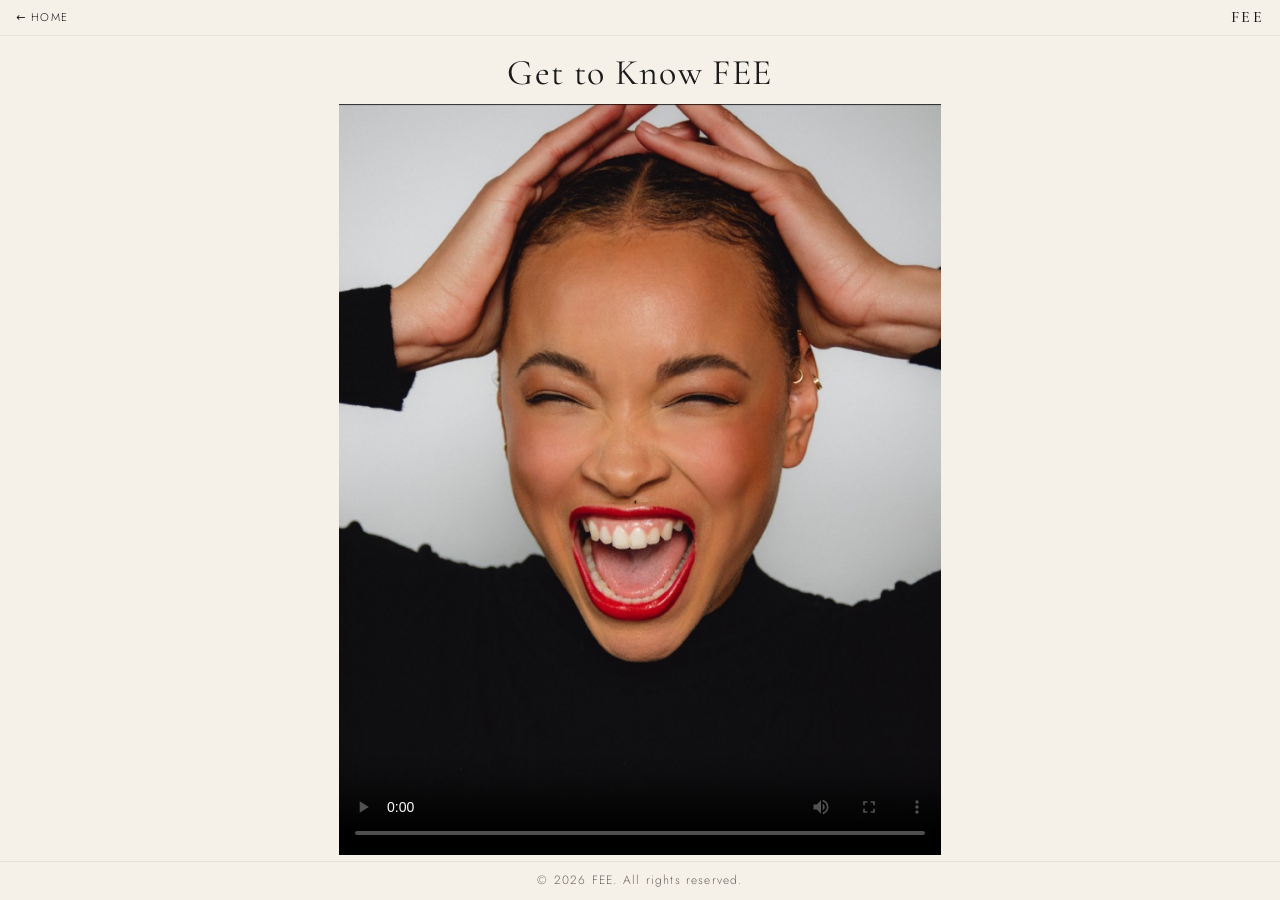
==== commit a1ece5e0: "Add Google Tag Manager to all site pages. Install GTM-PLLSJCLB in the head and noscript body snippet" ====
--- a/get-to-know-me/index.html
+++ b/get-to-know-me/index.html
@@ -1,6 +1,13 @@
 <!DOCTYPE html>
 <html lang="en">
 <head>
+  <!-- Google Tag Manager -->
+  <script>(function(w,d,s,l,i){w[l]=w[l]||[];w[l].push({'gtm.start':
+  new Date().getTime(),event:'gtm.js'});var f=d.getElementsByTagName(s)[0],
+  j=d.createElement(s),dl=l!='dataLayer'?'&l='+l:'';j.async=true;j.src=
+  'https://www.googletagmanager.com/gtm.js?id='+i+dl;f.parentNode.insertBefore(j,f);
+  })(window,document,'script','dataLayer','GTM-PLLSJCLB');</script>
+  <!-- End Google Tag Manager -->
   <meta charset="UTF-8">
   <meta name="viewport" content="width=device-width, initial-scale=1.0">
   <link rel="icon" href="/favicon.ico" sizes="48x48">
@@ -85,6 +92,10 @@
   <link rel="stylesheet" href="../css/style.css">
 </head>
 <body class="subpage subpage--video">
+  <!-- Google Tag Manager (noscript) -->
+  <noscript><iframe src="https://www.googletagmanager.com/ns.html?id=GTM-PLLSJCLB"
+  height="0" width="0" style="display:none;visibility:hidden"></iframe></noscript>
+  <!-- End Google Tag Manager (noscript) -->
   <header class="subpage-header">
     <a href="/" class="subpage-back">&larr; Home</a>
     <a href="/" class="nav-logo">FEE</a>
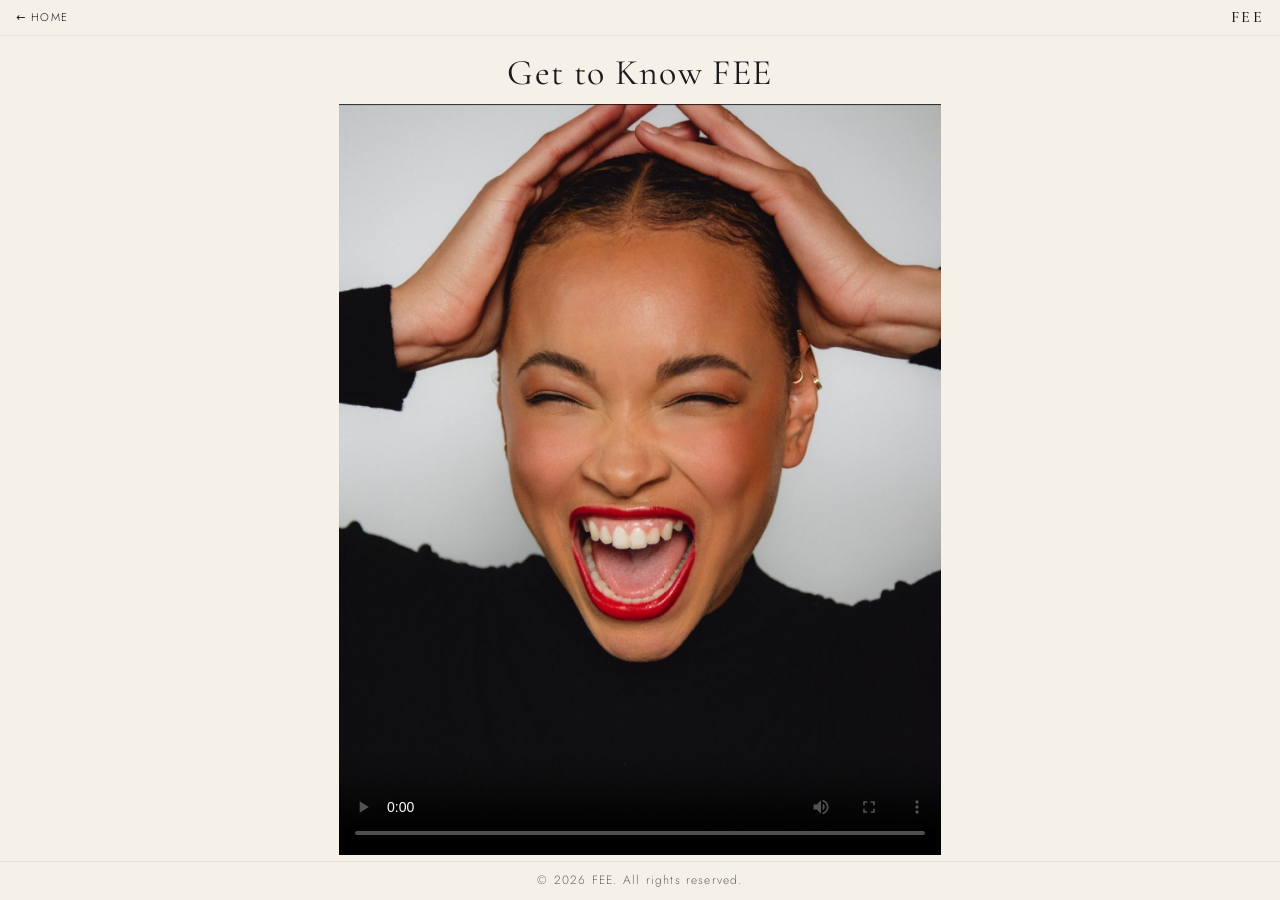
==== commit a89b1711: "Replace GTM with GA4 gtag on all pages. Switch sitewide tracking to Google Analytics measurement ID " ====
--- a/get-to-know-me/index.html
+++ b/get-to-know-me/index.html
@@ -1,13 +1,15 @@
 <!DOCTYPE html>
 <html lang="en">
 <head>
-  <!-- Google Tag Manager -->
-  <script>(function(w,d,s,l,i){w[l]=w[l]||[];w[l].push({'gtm.start':
-  new Date().getTime(),event:'gtm.js'});var f=d.getElementsByTagName(s)[0],
-  j=d.createElement(s),dl=l!='dataLayer'?'&l='+l:'';j.async=true;j.src=
-  'https://www.googletagmanager.com/gtm.js?id='+i+dl;f.parentNode.insertBefore(j,f);
-  })(window,document,'script','dataLayer','GTM-PLLSJCLB');</script>
-  <!-- End Google Tag Manager -->
+  <!-- Google tag (gtag.js) -->
+  <script async src="https://www.googletagmanager.com/gtag/js?id=G-2TD6JLGJ0S"></script>
+  <script>
+    window.dataLayer = window.dataLayer || [];
+    function gtag(){dataLayer.push(arguments);}
+    gtag('js', new Date());
+
+    gtag('config', 'G-2TD6JLGJ0S');
+  </script>
   <meta charset="UTF-8">
   <meta name="viewport" content="width=device-width, initial-scale=1.0">
   <link rel="icon" href="/favicon.ico" sizes="48x48">
@@ -92,10 +94,6 @@
   <link rel="stylesheet" href="../css/style.css">
 </head>
 <body class="subpage subpage--video">
-  <!-- Google Tag Manager (noscript) -->
-  <noscript><iframe src="https://www.googletagmanager.com/ns.html?id=GTM-PLLSJCLB"
-  height="0" width="0" style="display:none;visibility:hidden"></iframe></noscript>
-  <!-- End Google Tag Manager (noscript) -->
   <header class="subpage-header">
     <a href="/" class="subpage-back">&larr; Home</a>
     <a href="/" class="nav-logo">FEE</a>
